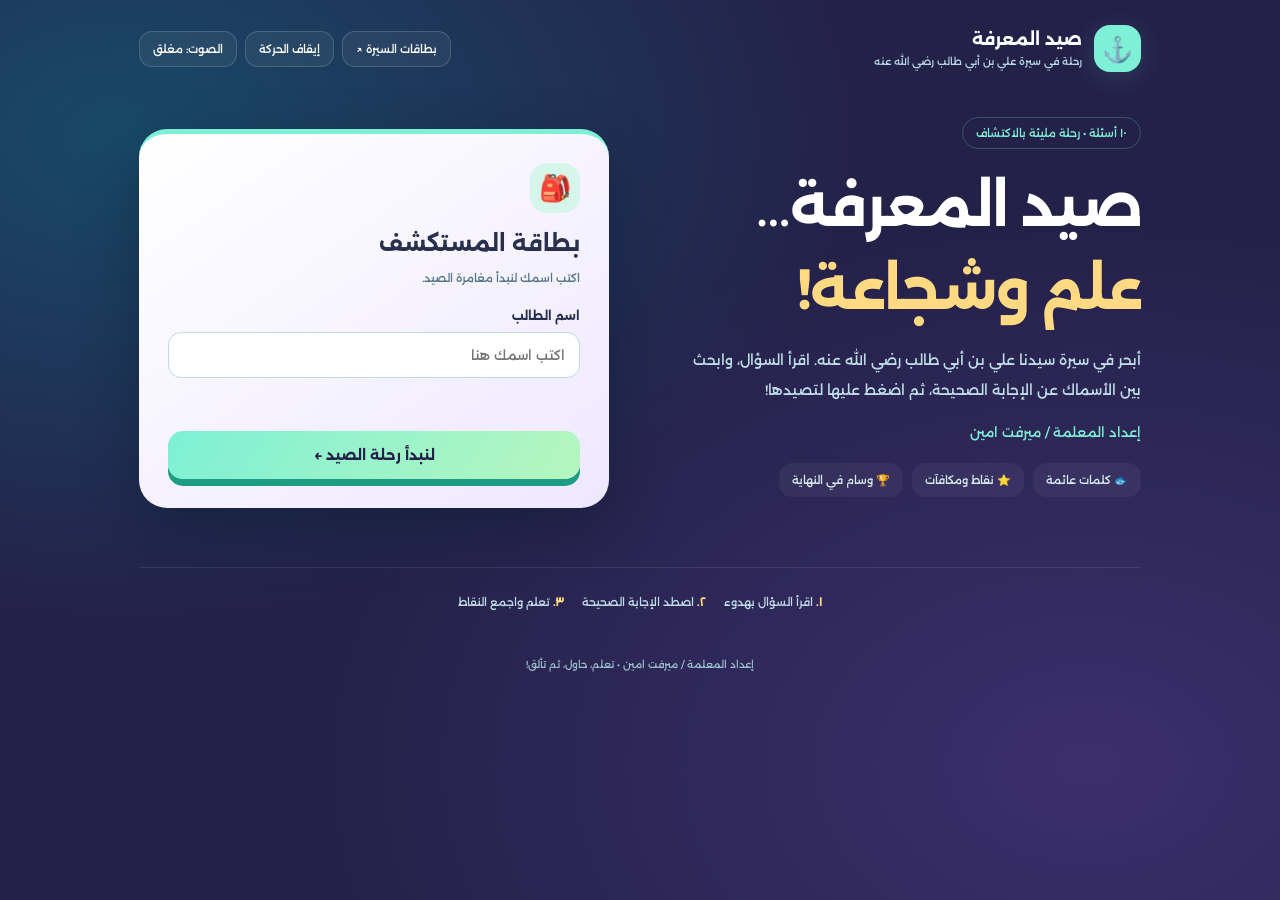
==== game.html @ e06476b0 "Add Ali interactive infographic and randomized word hunt game" ====
<!doctype html>
<html lang="ar" dir="rtl">
<head>
<meta charset="UTF-8"><meta name="viewport" content="width=device-width, initial-scale=1">
<meta name="theme-color" content="#092e49"><meta name="description" content="رحلة صيد الكلمات: عشرة تحديات عن علي بن أبي طالب رضي الله عنه، إعداد المعلمة ميرفت امين.">
<title>صيد المعرفة | علي بن أبي طالب</title>
<style>
@font-face{font-family:Alexandria;src:url('./Alexandria-500.ttf') format('truetype');font-weight:400 500;font-display:swap}
@font-face{font-family:Alexandria;src:url('./Alexandria-700.ttf') format('truetype');font-weight:600 900;font-display:swap}
:root{--night:#242149;--mint:#7ef0d5;--gold:#ffda82;--ink:#29304e;--paper:#f5f2ff}
*{box-sizing:border-box}body{margin:0;font-family:Alexandria,sans-serif;background:var(--night);color:white;min-height:100vh;background-image:radial-gradient(ellipse at 10% 15%,#0d718780,transparent 45%),radial-gradient(ellipse at 85% 85%,#58419970,transparent 50%)}button,input{font:inherit}button{cursor:pointer}button:focus-visible,input:focus-visible{outline:3px solid var(--gold);outline-offset:5px}[hidden]{display:none!important}
.shell{max-width:1050px;margin:auto;padding:25px 24px 30px}.topbar{display:flex;justify-content:space-between;align-items:center;gap:12px}.brand{display:flex;align-items:center;gap:12px}.brand-icon{width:47px;height:47px;border-radius:16px;display:grid;place-items:center;background:var(--mint);color:var(--night);font-size:25px;box-shadow:0 5px 25px #64ebc325}.brand strong{font-size:17px}.brand small{display:block;color:#b8d9e7;font-size:10px;margin-top:6px}.tools{display:flex;gap:8px}.icon-btn{background:#ffffff0e;border:1px solid #ffffff28;color:white;border-radius:13px;padding:10px 13px;font-size:11px}.hero{display:grid;grid-template-columns:1.05fr 1fr;gap:38px;align-items:center;padding:45px 0 15px}.tag{display:inline-block;color:var(--mint);border:1px solid #64ebc340;border-radius:25px;padding:8px 13px;font-size:11px}.hero h1{font-size:clamp(36px,5vw,57px);line-height:1.45;letter-spacing:-1.5px;margin:16px 0}.hero h1 em{font-style:normal;color:var(--gold)}.intro{color:#bedde8;font-size:14px;line-height:2.1;max-width:460px}.teacher{color:var(--mint);font-size:13px;margin-top:19px}.chips{display:flex;gap:9px;flex-wrap:wrap;margin:23px 0}.chips span{padding:10px 13px;background:#ffffff0c;border-radius:13px;font-size:11px;color:#d8ebf3}
.ticket{background:var(--paper);color:var(--ink);padding:29px;border-radius:28px;box-shadow:0 20px 60px #00152255;position:relative;border-top:5px solid var(--mint)}.ticket .badge{display:inline-grid;place-items:center;width:50px;height:50px;border-radius:17px;background:#d6f5eb;font-size:26px}.ticket h2{font-size:22px;margin:17px 0 9px}.ticket p{font-size:11px;color:#537586;line-height:1.9}.ticket label{display:block;font-size:12px;font-weight:700;margin:19px 0 9px}.ticket input{width:100%;padding:14px;border-radius:13px;border:1px solid #bfdce6;background:white;color:var(--ink);font-size:13px}.primary{border:0;border-radius:15px;background:var(--mint);color:var(--night);padding:15px 23px;font-weight:700;box-shadow:0 7px 0 #1b9c83;font-size:14px}.primary:hover{background:#95f6d9;transform:translateY(-1px)}.primary:active{transform:translateY(3px);box-shadow:0 3px 0 #1b9c83}.ticket .primary{width:100%;margin-top:24px}.formerror{color:#a72b39!important;min-height:18px;margin-bottom:0}.how{display:flex;gap:18px;padding:25px 0;color:#c0dce9;border-top:1px solid #ffffff16;margin-top:32px;justify-content:center}.how span{font-size:11px;line-height:1.8}.how b{color:var(--gold)}footer{font-size:10px;text-align:center;color:#9cbdcc;padding-top:20px}
.gamehead{display:flex;align-items:center;justify-content:space-between;gap:14px;margin:26px 0 15px}.player{font-size:12px;color:#b8dce8}.player strong{display:block;color:white;font-size:17px;margin-bottom:7px}.stats{display:flex;gap:8px}.stat{background:#ffffff0b;border:1px solid #ffffff18;border-radius:15px;min-width:94px;padding:11px 16px;text-align:center}.stat b{font-size:23px;color:var(--gold);display:block}.stat span{font-size:9px;color:#c6dfeb}#counter,#first-count{direction:ltr}.progress{height:7px;background:#ffffff15;border-radius:10px;overflow:hidden;direction:rtl}.progress div{height:100%;width:0;background:var(--mint);transition:width .5s}.question{padding:19px 15px 10px;text-align:center}.question small{color:var(--mint);font-size:11px}.question h2{font-size:clamp(18px,2.5vw,25px);line-height:1.8;margin:8px 0 3px}.question p{font-size:10px;color:#b1d8e4;margin:0}
.ocean{position:relative;border-radius:28px;border:1px solid #64ebc335;background:linear-gradient(180deg,#136c8840,#07476885);padding:25px 28px 21px;overflow:hidden;min-height:325px;margin-top:15px}.ocean:before{content:'';position:absolute;inset:0;background:repeating-linear-gradient(115deg,transparent 0 70px,#ffffff04 71px 100px,transparent 101px 170px);pointer-events:none}.sea-label{position:relative;font-size:9px;color:#97d6e5;display:flex;justify-content:space-between;margin-bottom:15px}.fish-grid{display:grid;grid-template-columns:repeat(3,1fr);gap:18px 30px;position:relative}.fish{position:relative;min-height:104px;color:var(--fish);border:0;background:none;padding:0;animation:swim 3.4s ease-in-out infinite;animation-delay:var(--delay)}.fish svg{position:absolute;inset:0;width:100%;height:100%;overflow:visible;filter:drop-shadow(0 7px 0 #001c2b35)}.fish span{position:relative;z-index:1;display:block;width:76%;margin-right:7%;color:#12384d;font-size:13px;font-weight:700;line-height:1.65}.fish:hover{filter:brightness(1.12)}.fish:focus-visible{outline-offset:0;border-radius:30px}.fish[disabled]{cursor:default}.fish.miss{opacity:.25;animation:none;filter:grayscale(.8)}.fish.caught{filter:drop-shadow(0 0 13px #a1ffe7);animation:none}.still .fish{animation:none}.sea-bottom{height:15px;border-radius:50%;background:#001f332a;margin-top:17px}.feedback{display:flex;align-items:center;justify-content:space-between;gap:18px;padding:16px 19px;border:1px solid #ffffff20;border-radius:18px;margin-top:17px;min-height:90px;background:#ffffff08}.feedback strong{font-size:14px;color:var(--gold)}.feedback p{font-size:11px;line-height:1.9;color:#d1e7ef;margin:7px 0 0}.feedback .primary{white-space:nowrap;font-size:12px;padding:12px 19px}.feedback.success{border-color:#64ebc375;background:#64ebc312}.feedback.success strong{color:var(--mint)}.feedback.wrong{border-color:#ffb88f75}.bonus{color:var(--gold);font-size:11px;text-align:center;height:20px;margin-top:10px}.result{text-align:center;padding:32px 0}.trophy{font-size:70px}.result h1{font-size:30px;color:var(--gold);margin:12px}.result>p{font-size:13px;color:#c7e6ef;line-height:2}.result-cards{display:flex;justify-content:center;gap:13px;margin:24px auto}.result-cards .stat{min-width:125px;padding:19px}.result-actions{display:flex;gap:13px;justify-content:center;flex-wrap:wrap}.review{text-align:right;background:var(--paper);color:var(--ink);border-radius:25px;padding:23px;margin-top:30px}.review h2{font-size:18px}.review-item{border-top:1px solid #d5e7ed;padding:14px 0}.review-item p{font-size:12px;line-height:1.8;margin:0 0 7px}.review-item small{display:block;font-size:10px;color:#527385;line-height:1.8}.review-item strong{color:#0b806c}.confetti{position:fixed;top:-15px;width:9px;height:14px;pointer-events:none;z-index:20;animation:fall 2s ease-out forwards}
@keyframes swim{0%,100%{transform:translate(0,0) rotate(-1deg)}50%{transform:translate(7px,-8px) rotate(1deg)}}@keyframes fall{to{transform:translate(var(--drift),105vh) rotate(600deg);opacity:0}}
@media(max-width:720px){.shell{padding:18px 15px}.hero{grid-template-columns:1fr;gap:21px;padding-top:25px}.hero h1{font-size:38px;margin:12px 0}.intro{font-size:12px}.ticket{padding:22px}.how{gap:14px;flex-wrap:wrap;margin-top:24px}.fish-grid{grid-template-columns:repeat(2,1fr);gap:13px 14px}.ocean{padding:20px 12px 16px;min-height:365px}.fish{min-height:90px}.fish span{font-size:11px}.stats{gap:5px}.stat{min-width:65px;padding:9px}.stat b{font-size:19px}.gamehead{align-items:center}.player strong{font-size:14px}.player{font-size:10px}.brand strong{font-size:13px}.brand small{font-size:8px}.icon-btn{padding:9px 10px;font-size:9px}.brand-icon{width:38px;height:38px;font-size:20px}.feedback{align-items:stretch;flex-direction:column;gap:10px;padding:14px}.feedback .primary{width:100%}.question{padding:17px 2px 7px}.question h2{font-size:18px}.result h1{font-size:23px}.result-cards .stat{min-width:92px;padding:15px 10px}}
@media(prefers-reduced-motion:reduce){*,*:before{animation:none!important;transition:none!important}}

.ticket{background:linear-gradient(145deg,#fff,#eee8ff)}.ocean{background:linear-gradient(180deg,#3a498b80,#12757970)}.hero h1 em{color:#ffda82}.primary{background:linear-gradient(120deg,#7ef0d5,#b6f6bf)}.tools{flex-wrap:wrap}.topbar{flex-wrap:wrap}
</style>
</head>
<body><main class="shell">
<header class="topbar"><div class="brand"><span class="brand-icon" aria-hidden="true">⚓</span><div><strong>صيد المعرفة</strong><small>رحلة في سيرة علي بن أبي طالب رضي الله عنه</small></div></div><div class="tools"><a class="icon-btn" href="index.html" style="text-decoration:none">بطاقات السيرة ↗</a><button type="button" class="icon-btn" id="motion" aria-pressed="false">إيقاف الحركة</button><button type="button" class="icon-btn" id="sound" aria-pressed="false">الصوت: مغلق</button></div></header>
<section id="welcome"><div class="hero"><div><span class="tag">١٠ أسئلة • رحلة مليئة بالاكتشاف</span><h1>صيد المعرفة…<br><em>علم وشجاعة!</em></h1><p class="intro">أبحر في سيرة سيدنا علي بن أبي طالب رضي الله عنه. اقرأ السؤال، وابحث بين الأسماك عن الإجابة الصحيحة، ثم اضغط عليها لتصيدها!</p><div class="teacher">إعداد المعلمة / ميرفت امين</div><div class="chips"><span>🐟 كلمات عائمة</span><span>⭐ نقاط ومكافآت</span><span>🏆 وسام في النهاية</span></div></div>
<form class="ticket" id="student-form"><span class="badge" aria-hidden="true">🎒</span><h2>بطاقة المستكشف</h2><p>اكتب اسمك لنبدأ مغامرة الصيد.</p><label for="student-name">اسم الطالب</label><input id="student-name" name="student" placeholder="اكتب اسمك هنا" maxlength="50" required autocomplete="given-name"><p class="formerror" id="formerror" role="alert"></p><button class="primary" type="submit">لنبدأ رحلة الصيد ←</button></form></div>
<div class="how"><span><b>١.</b> اقرأ السؤال بهدوء</span><span><b>٢.</b> اصطد الإجابة الصحيحة</span><span><b>٣.</b> تعلم واجمع النقاط</span></div></section>
<section id="play" hidden><div class="gamehead"><div class="player"><strong id="player-name"></strong></div><div class="stats"><div class="stat"><b id="score">0</b><span>النقاط</span></div><div class="stat"><b id="streak">0</b><span>إجابات متتالية</span></div><div class="stat"><b id="counter">1 / 10</b><span>السؤال</span></div></div></div><div class="progress" role="progressbar" aria-label="تقدم الرحلة" aria-valuemin="0" aria-valuemax="10" aria-valuenow="0" id="progress"><div id="progress-fill"></div></div>
<div class="question"><small id="topic"></small><h2 id="question" tabindex="-1"></h2><p>اصطد الإجابة بالضغط على السمكة، أو استخدم لوحة المفاتيح.</p></div>
<div class="ocean"><div class="sea-label"><span>بحر الكلمات</span><span>٦ أسماك • إجابة واحدة صحيحة</span></div><div id="fish-grid" class="fish-grid"></div><div class="sea-bottom"></div></div>
<div class="feedback" id="feedback" role="status" aria-live="polite"><div><strong id="feedback-title">حان وقت الصيد!</strong><p id="feedback-text">الإجابة الصحيحة من أول محاولة تمنحك ١٠٠ نقطة.</p></div><button id="next" type="button" class="primary" hidden>السؤال التالي ←</button></div><div class="bonus" id="bonus" aria-live="polite"></div></section>
<section id="results" class="result" hidden><div class="trophy" aria-hidden="true">🏆</div><span class="tag">اكتملت رحلة الصيد</span><h1 id="result-title" tabindex="-1"></h1><p id="result-description"></p><div class="result-cards"><div class="stat"><b id="final-score"></b><span>مجموع النقاط</span></div><div class="stat"><b id="first-count"></b><span>صحيحة من أول مرة</span></div><div class="stat"><b id="best-score"></b><span>أفضل نتيجة على الجهاز</span></div></div><div class="result-actions"><button class="primary" id="replay">رحلة جديدة ↻</button><button class="icon-btn" id="change-student">تغيير الطالب</button></div><div class="review"><h2>كنز المعرفة | راجع ما تعلمته</h2><div id="review-list"></div></div></section>
<footer>إعداد المعلمة / ميرفت امين • تعلم، حاول، ثم تألق!</footer>
</main>
<script>
'use strict';
const QUESTIONS=[{"topic": "مكانته", "q": "ما ترتيب علي بن أبي طالب بين الخلفاء الراشدين؟", "answer": "الرابع", "choices": ["الأول", "الثاني", "الثالث", "الرابع", "الخامس", "السادس"], "note": "علي رضي الله عنه هو رابع الخلفاء الراشدين."}, {"topic": "قرابته", "q": "ما قرابة علي بن أبي طالب من رسول الله ﷺ؟", "answer": "ابن عمه", "choices": ["ابن عمه", "أخوه", "خاله", "عمه", "ابن أخيه", "جده"], "note": "علي ابن أبي طالب، وأبو طالب عم رسول الله ﷺ."}, {"topic": "إسلامه", "q": "من أول من أسلم من الصبيان؟", "answer": "علي بن أبي طالب", "choices": ["علي بن أبي طالب", "خالد بن الوليد", "عمرو بن العاص", "معاوية بن أبي سفيان", "العباس بن عبد المطلب", "أبو سفيان"], "note": "كان علي من السابقين إلى الإسلام، وهو أول من أسلم من الصبيان."}, {"topic": "أسرته", "q": "من زوجة علي ابنة رسول الله ﷺ؟", "answer": "فاطمة", "choices": ["فاطمة", "رقية", "زينب", "أم كلثوم", "عائشة", "حفصة"], "note": "تزوج علي فاطمة بنت رسول الله ﷺ سنة ٢ هـ."}, {"topic": "الهجرة", "q": "ماذا أدى علي إلى أصحابها قبل الهجرة؟", "answer": "الأمانات", "choices": ["الأمانات", "الرايات", "الخرائط", "الكتب", "المفاتيح", "الرسائل"], "note": "رد الأمانات إلى أصحابها، ثم هاجر إلى المدينة."}, {"topic": "أخلاقه", "q": "أي مجموعة تصف أخلاق علي؟", "answer": "الشجاعة والعدل", "choices": ["الشجاعة والعدل", "الظلم والتكبر", "الكذب والخيانة", "البخل والقسوة", "الكسل والإهمال", "الغضب والغرور"], "note": "اشتهر علي بالشجاعة والعدل والحكمة."}, {"topic": "مواقفه", "q": "في أي موقف أعطى النبي عليا الراية؟", "answer": "خيبر", "choices": ["خيبر", "بدر", "أحد", "الحديبية", "تبوك", "الهجرة"], "note": "أعطاه النبي ﷺ الراية يوم خيبر."}, {"topic": "علمه", "q": "أي عمل قام به علي في خدمة الوحي؟", "answer": "كتابة الوحي", "choices": ["كتابة الوحي", "بناء الأسطول", "شراء بئر رومة", "تجهيز جيش العسرة", "إنشاء دار الندوة", "تأسيس سوق عكاظ"], "note": "كان علي من كتاب الوحي، وعرف بالعلم والفصاحة."}, {"topic": "خلافته", "q": "متى تولى علي بن أبي طالب الخلافة؟", "answer": "٣٥ هـ", "choices": ["٣٥ هـ", "١١ هـ", "١٣ هـ", "٢٤ هـ", "٤٠ هـ", "٤١ هـ"], "note": "تولى الخلافة سنة ٣٥ هـ بعد عثمان بن عفان."}, {"topic": "إنجازاته", "q": "إلى أي مدينة نقل عاصمة الخلافة؟", "answer": "الكوفة", "choices": ["الكوفة", "مكة", "المدينة", "دمشق", "البصرة", "القدس"], "note": "نقل عاصمة الخلافة إلى الكوفة، واهتم بخدمة الناس وتنظيم شؤون الدولة."}];
const $=id=>document.getElementById(id);let index=0,score=0,streak=0,tries=0,locked=false,history=[],roundQuestions=[],student={name:''},soundOn=false,audio,still=false;
const colors=['#83e9d1','#ffd578','#bcb1ff','#ffb69e','#88d4f4','#f4b7df'];
function shuffle(arr){let a=arr.slice();for(let i=a.length-1;i>0;i--){let j=Math.floor(Math.random()*(i+1));[a[i],a[j]]=[a[j],a[i]]}return a}
function show(id){for(const x of ['welcome','play','results'])$(x).hidden=x!==id}
function tone(success){if(!soundOn)return;try{audio ||= new(window.AudioContext||window.webkitAudioContext)();audio.resume();const osc=audio.createOscillator(),gain=audio.createGain();osc.connect(gain);gain.connect(audio.destination);osc.type='sine';osc.frequency.setValueAtTime(success?660:240,audio.currentTime);osc.frequency.exponentialRampToValueAtTime(success?990:160,audio.currentTime+.15);gain.gain.setValueAtTime(.12,audio.currentTime);gain.gain.exponentialRampToValueAtTime(.001,audio.currentTime+.25);osc.start();osc.stop(audio.currentTime+.25)}catch{}}
function confetti(){if(still||matchMedia('(prefers-reduced-motion: reduce)').matches)return;for(let i=0;i<24;i++){const bit=document.createElement('i');bit.className='confetti';bit.style.left=Math.random()*100+'vw';bit.style.background=colors[i%colors.length];bit.style.setProperty('--drift',(Math.random()*200-100)+'px');bit.style.animationDelay=Math.random()*.25+'s';document.body.append(bit);setTimeout(()=>bit.remove(),2600)}}
function start(){const previousFirst=roundQuestions[0];roundQuestions=shuffle(QUESTIONS);if(roundQuestions[0]===previousFirst){const swap=1+Math.floor(Math.random()*(roundQuestions.length-1));[roundQuestions[0],roundQuestions[swap]]=[roundQuestions[swap],roundQuestions[0]]}index=0;score=0;streak=0;history=[];$('player-name').textContent='المستكشف: '+student.name;show('play');renderQuestion()}
function renderQuestion(){tries=0;locked=false;const q=roundQuestions[index];$('score').textContent=score;$('streak').textContent=streak;$('counter').textContent=(index+1)+' / 10';$('progress').setAttribute('aria-valuenow',index);$('progress-fill').style.width=index*10+'%';$('topic').textContent='المحطة '+(index+1)+' • '+q.topic;$('question').textContent=q.q;$('bonus').textContent='';$('next').hidden=true;$('feedback').className='feedback';$('feedback-title').textContent='حان وقت الصيد!';$('feedback-text').textContent='الإجابة من أول محاولة = ١٠٠ نقطة. كل ٣ إجابات متتالية من أول مرة = ٢٠ نقطة إضافية.';$('fish-grid').replaceChildren();shuffle(q.choices).forEach((label,i)=>{const fish=document.createElement('button');fish.className='fish';fish.type='button';fish.setAttribute('aria-label',label);fish.style.setProperty('--fish',colors[i]);fish.style.setProperty('--delay',(-i*.47)+'s');fish.innerHTML='<svg viewBox="0 0 250 110" aria-hidden="true"><path fill="currentColor" d="M191 55 240 19 237 91Z"/><ellipse fill="currentColor" cx="108" cy="55" rx="94" ry="43"/><path d="M100 16 124 3 140 18M102 94 126 106 141 92" fill="currentColor"/><circle cx="35" cy="46" r="5" fill="#173b52"/><circle cx="34" cy="44" r="1.5" fill="white"/><path d="M31 65Q39 72 46 65" stroke="#173b52" fill="none" stroke-width="2"/><path d="M173 35Q163 55 173 75" stroke="#ffffff50" fill="none" stroke-width="3"/></svg>';const span=document.createElement('span');span.textContent=label;fish.append(span);fish.addEventListener('click',()=>catchFish(fish,label));$('fish-grid').append(fish)});$('question').focus({preventScroll:true})}
function catchFish(fish,label){if(locked||fish.disabled)return;const q=roundQuestions[index];tries++;if(label!==q.answer){streak=0;fish.disabled=true;fish.classList.add('miss');$('streak').textContent=0;$('feedback').className='feedback wrong';$('feedback-title').textContent='محاولة جيدة… جرب سمكة أخرى!';$('feedback-text').textContent='هذه ليست الإجابة الصحيحة. اقرأ السؤال مرة أخرى وابحث بهدوء.';tone(false);return}locked=true;const first=tries===1;streak=first?streak+1:0;const earned=Math.max(20,100-(tries-1)*30);const bonus=first&&streak%3===0?20:0;score+=earned+bonus;history.push({tries,earned:earned+bonus});fish.classList.add('caught');document.querySelectorAll('.fish').forEach(b=>b.disabled=true);$('score').textContent=score;$('streak').textContent=streak;$('progress').setAttribute('aria-valuenow',index+1);$('progress-fill').style.width=(index+1)*10+'%';$('feedback').className='feedback success';$('feedback-title').textContent='صيد رائع! +'+earned+' نقطة';$('feedback-text').textContent=q.note;$('bonus').textContent=bonus?'✨ ثلاث إجابات متتالية! مكافأة +٢٠ نقطة':'';$('next').textContent=index===9?'اكتشف نتيجتك 🏆':'السؤال التالي ←';$('next').hidden=false;tone(true);confetti();$('next').focus({preventScroll:true})}
function finish(){show('results');const first=history.filter(h=>h.tries===1).length;let best=score;try{best=Math.max(score,Number(localStorage.getItem('ali-hunt-best')||0));localStorage.setItem('ali-hunt-best',String(best))}catch{}$('result-title').textContent=first>=8?'أحسنت يا '+student.name+'… أنت صياد ماهر!':'أحسنت يا '+student.name+'… اكتشفت كنز المعرفة!';$('result-description').textContent='أكملت الأسئلة العشرة وتعلمت من سيرة علي بن أبي طالب. '+(first>=8?'وسامك: صياد المعرفة الذهبي ⭐':'وسامك: المستكشف المثابر 🌟');$('final-score').textContent=score;$('first-count').textContent=first+' / 10';$('best-score').textContent=best;$('review-list').replaceChildren();roundQuestions.forEach((q,i)=>{let item=document.createElement('div');item.className='review-item';let p=document.createElement('p');p.textContent=(i+1)+'. '+q.q;let strong=document.createElement('strong');strong.textContent=q.answer;let small=document.createElement('small');small.textContent=q.note+' • '+history[i].earned+' نقطة';item.append(p,strong,small);$('review-list').append(item)});confetti();$('result-title').focus({preventScroll:true});window.scrollTo({top:0,behavior:still?'instant':'smooth'})}
$('student-form').addEventListener('submit',e=>{e.preventDefault();const name=$('student-name').value.trim();if(!name){$('formerror').textContent='اكتب اسمك أولا، يا مستكشف.';return}$('formerror').textContent='';student={name};start()});
$('next').addEventListener('click',()=>{if(!locked)return;if(index===9)finish();else{index++;renderQuestion()}});$('replay').addEventListener('click',start);$('change-student').addEventListener('click',()=>{show('welcome');$('student-name').value='';$('student-name').focus()});$('sound').addEventListener('click',()=>{soundOn=!soundOn;$('sound').textContent=soundOn?'الصوت: يعمل':'الصوت: مغلق';$('sound').setAttribute('aria-pressed',String(soundOn));tone(true)});$('motion').addEventListener('click',()=>{still=!still;document.body.classList.toggle('still',still);$('motion').textContent=still?'تشغيل الحركة':'إيقاف الحركة';$('motion').setAttribute('aria-pressed',String(still))});
</script></body></html>
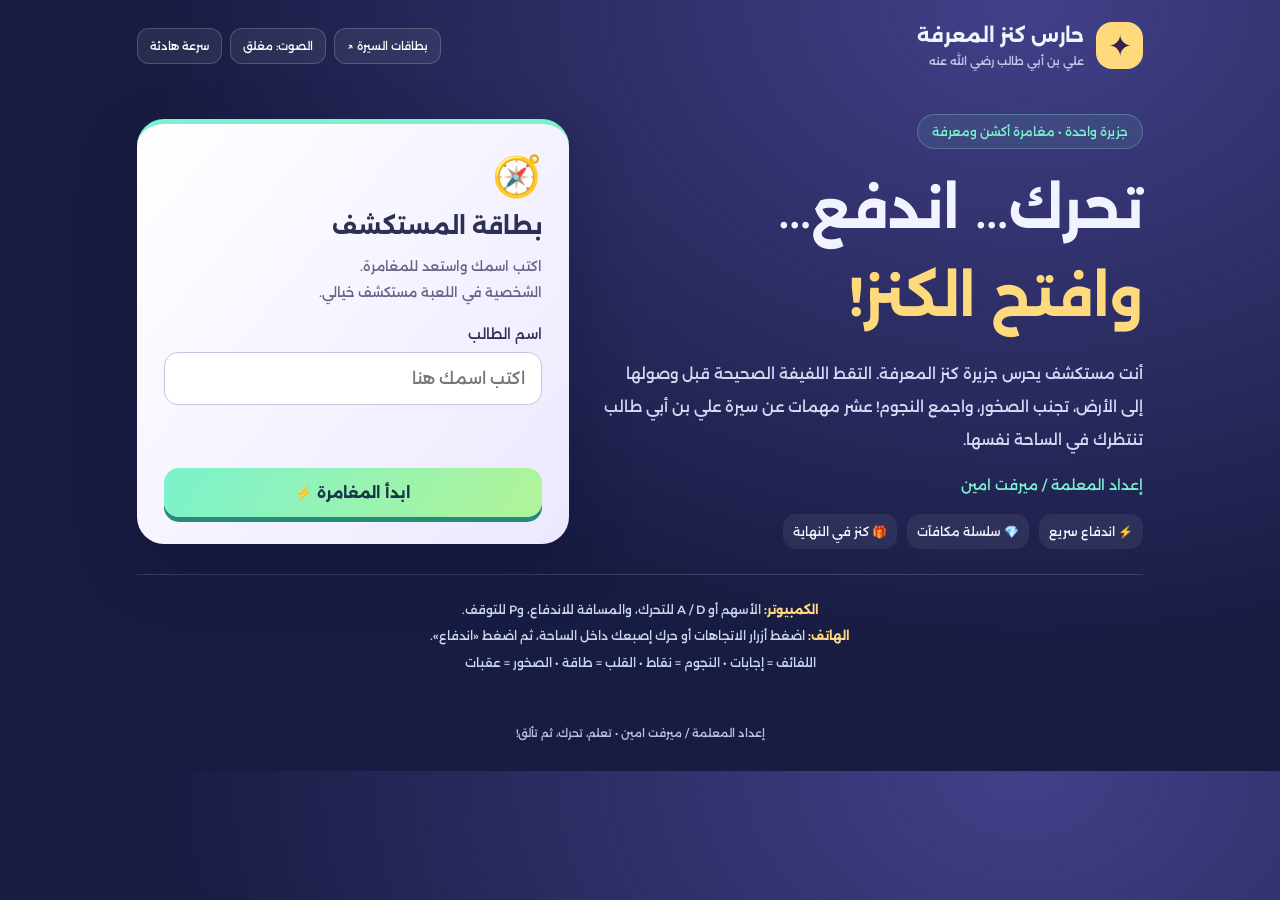
==== commit bc7a0cda: "Replace quiz with one-island action adventure" ====
--- a/game.html
+++ b/game.html
@@ -1,50 +1,60 @@
-<!doctype html>
-<html lang="ar" dir="rtl">
-<head>
-<meta charset="UTF-8"><meta name="viewport" content="width=device-width, initial-scale=1">
-<meta name="theme-color" content="#092e49"><meta name="description" content="رحلة صيد الكلمات: عشرة تحديات عن علي بن أبي طالب رضي الله عنه، إعداد المعلمة ميرفت امين.">
-<title>صيد المعرفة | علي بن أبي طالب</title>
-<style>
-@font-face{font-family:Alexandria;src:url('./Alexandria-500.ttf') format('truetype');font-weight:400 500;font-display:swap}
-@font-face{font-family:Alexandria;src:url('./Alexandria-700.ttf') format('truetype');font-weight:600 900;font-display:swap}
-:root{--night:#242149;--mint:#7ef0d5;--gold:#ffda82;--ink:#29304e;--paper:#f5f2ff}
-*{box-sizing:border-box}body{margin:0;font-family:Alexandria,sans-serif;background:var(--night);color:white;min-height:100vh;background-image:radial-gradient(ellipse at 10% 15%,#0d718780,transparent 45%),radial-gradient(ellipse at 85% 85%,#58419970,transparent 50%)}button,input{font:inherit}button{cursor:pointer}button:focus-visible,input:focus-visible{outline:3px solid var(--gold);outline-offset:5px}[hidden]{display:none!important}
-.shell{max-width:1050px;margin:auto;padding:25px 24px 30px}.topbar{display:flex;justify-content:space-between;align-items:center;gap:12px}.brand{display:flex;align-items:center;gap:12px}.brand-icon{width:47px;height:47px;border-radius:16px;display:grid;place-items:center;background:var(--mint);color:var(--night);font-size:25px;box-shadow:0 5px 25px #64ebc325}.brand strong{font-size:17px}.brand small{display:block;color:#b8d9e7;font-size:10px;margin-top:6px}.tools{display:flex;gap:8px}.icon-btn{background:#ffffff0e;border:1px solid #ffffff28;color:white;border-radius:13px;padding:10px 13px;font-size:11px}.hero{display:grid;grid-template-columns:1.05fr 1fr;gap:38px;align-items:center;padding:45px 0 15px}.tag{display:inline-block;color:var(--mint);border:1px solid #64ebc340;border-radius:25px;padding:8px 13px;font-size:11px}.hero h1{font-size:clamp(36px,5vw,57px);line-height:1.45;letter-spacing:-1.5px;margin:16px 0}.hero h1 em{font-style:normal;color:var(--gold)}.intro{color:#bedde8;font-size:14px;line-height:2.1;max-width:460px}.teacher{color:var(--mint);font-size:13px;margin-top:19px}.chips{display:flex;gap:9px;flex-wrap:wrap;margin:23px 0}.chips span{padding:10px 13px;background:#ffffff0c;border-radius:13px;font-size:11px;color:#d8ebf3}
-.ticket{background:var(--paper);color:var(--ink);padding:29px;border-radius:28px;box-shadow:0 20px 60px #00152255;position:relative;border-top:5px solid var(--mint)}.ticket .badge{display:inline-grid;place-items:center;width:50px;height:50px;border-radius:17px;background:#d6f5eb;font-size:26px}.ticket h2{font-size:22px;margin:17px 0 9px}.ticket p{font-size:11px;color:#537586;line-height:1.9}.ticket label{display:block;font-size:12px;font-weight:700;margin:19px 0 9px}.ticket input{width:100%;padding:14px;border-radius:13px;border:1px solid #bfdce6;background:white;color:var(--ink);font-size:13px}.primary{border:0;border-radius:15px;background:var(--mint);color:var(--night);padding:15px 23px;font-weight:700;box-shadow:0 7px 0 #1b9c83;font-size:14px}.primary:hover{background:#95f6d9;transform:translateY(-1px)}.primary:active{transform:translateY(3px);box-shadow:0 3px 0 #1b9c83}.ticket .primary{width:100%;margin-top:24px}.formerror{color:#a72b39!important;min-height:18px;margin-bottom:0}.how{display:flex;gap:18px;padding:25px 0;color:#c0dce9;border-top:1px solid #ffffff16;margin-top:32px;justify-content:center}.how span{font-size:11px;line-height:1.8}.how b{color:var(--gold)}footer{font-size:10px;text-align:center;color:#9cbdcc;padding-top:20px}
-.gamehead{display:flex;align-items:center;justify-content:space-between;gap:14px;margin:26px 0 15px}.player{font-size:12px;color:#b8dce8}.player strong{display:block;color:white;font-size:17px;margin-bottom:7px}.stats{display:flex;gap:8px}.stat{background:#ffffff0b;border:1px solid #ffffff18;border-radius:15px;min-width:94px;padding:11px 16px;text-align:center}.stat b{font-size:23px;color:var(--gold);display:block}.stat span{font-size:9px;color:#c6dfeb}#counter,#first-count{direction:ltr}.progress{height:7px;background:#ffffff15;border-radius:10px;overflow:hidden;direction:rtl}.progress div{height:100%;width:0;background:var(--mint);transition:width .5s}.question{padding:19px 15px 10px;text-align:center}.question small{color:var(--mint);font-size:11px}.question h2{font-size:clamp(18px,2.5vw,25px);line-height:1.8;margin:8px 0 3px}.question p{font-size:10px;color:#b1d8e4;margin:0}
-.ocean{position:relative;border-radius:28px;border:1px solid #64ebc335;background:linear-gradient(180deg,#136c8840,#07476885);padding:25px 28px 21px;overflow:hidden;min-height:325px;margin-top:15px}.ocean:before{content:'';position:absolute;inset:0;background:repeating-linear-gradient(115deg,transparent 0 70px,#ffffff04 71px 100px,transparent 101px 170px);pointer-events:none}.sea-label{position:relative;font-size:9px;color:#97d6e5;display:flex;justify-content:space-between;margin-bottom:15px}.fish-grid{display:grid;grid-template-columns:repeat(3,1fr);gap:18px 30px;position:relative}.fish{position:relative;min-height:104px;color:var(--fish);border:0;background:none;padding:0;animation:swim 3.4s ease-in-out infinite;animation-delay:var(--delay)}.fish svg{position:absolute;inset:0;width:100%;height:100%;overflow:visible;filter:drop-shadow(0 7px 0 #001c2b35)}.fish span{position:relative;z-index:1;display:block;width:76%;margin-right:7%;color:#12384d;font-size:13px;font-weight:700;line-height:1.65}.fish:hover{filter:brightness(1.12)}.fish:focus-visible{outline-offset:0;border-radius:30px}.fish[disabled]{cursor:default}.fish.miss{opacity:.25;animation:none;filter:grayscale(.8)}.fish.caught{filter:drop-shadow(0 0 13px #a1ffe7);animation:none}.still .fish{animation:none}.sea-bottom{height:15px;border-radius:50%;background:#001f332a;margin-top:17px}.feedback{display:flex;align-items:center;justify-content:space-between;gap:18px;padding:16px 19px;border:1px solid #ffffff20;border-radius:18px;margin-top:17px;min-height:90px;background:#ffffff08}.feedback strong{font-size:14px;color:var(--gold)}.feedback p{font-size:11px;line-height:1.9;color:#d1e7ef;margin:7px 0 0}.feedback .primary{white-space:nowrap;font-size:12px;padding:12px 19px}.feedback.success{border-color:#64ebc375;background:#64ebc312}.feedback.success strong{color:var(--mint)}.feedback.wrong{border-color:#ffb88f75}.bonus{color:var(--gold);font-size:11px;text-align:center;height:20px;margin-top:10px}.result{text-align:center;padding:32px 0}.trophy{font-size:70px}.result h1{font-size:30px;color:var(--gold);margin:12px}.result>p{font-size:13px;color:#c7e6ef;line-height:2}.result-cards{display:flex;justify-content:center;gap:13px;margin:24px auto}.result-cards .stat{min-width:125px;padding:19px}.result-actions{display:flex;gap:13px;justify-content:center;flex-wrap:wrap}.review{text-align:right;background:var(--paper);color:var(--ink);border-radius:25px;padding:23px;margin-top:30px}.review h2{font-size:18px}.review-item{border-top:1px solid #d5e7ed;padding:14px 0}.review-item p{font-size:12px;line-height:1.8;margin:0 0 7px}.review-item small{display:block;font-size:10px;color:#527385;line-height:1.8}.review-item strong{color:#0b806c}.confetti{position:fixed;top:-15px;width:9px;height:14px;pointer-events:none;z-index:20;animation:fall 2s ease-out forwards}
-@keyframes swim{0%,100%{transform:translate(0,0) rotate(-1deg)}50%{transform:translate(7px,-8px) rotate(1deg)}}@keyframes fall{to{transform:translate(var(--drift),105vh) rotate(600deg);opacity:0}}
-@media(max-width:720px){.shell{padding:18px 15px}.hero{grid-template-columns:1fr;gap:21px;padding-top:25px}.hero h1{font-size:38px;margin:12px 0}.intro{font-size:12px}.ticket{padding:22px}.how{gap:14px;flex-wrap:wrap;margin-top:24px}.fish-grid{grid-template-columns:repeat(2,1fr);gap:13px 14px}.ocean{padding:20px 12px 16px;min-height:365px}.fish{min-height:90px}.fish span{font-size:11px}.stats{gap:5px}.stat{min-width:65px;padding:9px}.stat b{font-size:19px}.gamehead{align-items:center}.player strong{font-size:14px}.player{font-size:10px}.brand strong{font-size:13px}.brand small{font-size:8px}.icon-btn{padding:9px 10px;font-size:9px}.brand-icon{width:38px;height:38px;font-size:20px}.feedback{align-items:stretch;flex-direction:column;gap:10px;padding:14px}.feedback .primary{width:100%}.question{padding:17px 2px 7px}.question h2{font-size:18px}.result h1{font-size:23px}.result-cards .stat{min-width:92px;padding:15px 10px}}
-@media(prefers-reduced-motion:reduce){*,*:before{animation:none!important;transition:none!important}}
-
-.ticket{background:linear-gradient(145deg,#fff,#eee8ff)}.ocean{background:linear-gradient(180deg,#3a498b80,#12757970)}.hero h1 em{color:#ffda82}.primary{background:linear-gradient(120deg,#7ef0d5,#b6f6bf)}.tools{flex-wrap:wrap}.topbar{flex-wrap:wrap}
-</style>
-</head>
-<body><main class="shell">
-<header class="topbar"><div class="brand"><span class="brand-icon" aria-hidden="true">⚓</span><div><strong>صيد المعرفة</strong><small>رحلة في سيرة علي بن أبي طالب رضي الله عنه</small></div></div><div class="tools"><a class="icon-btn" href="index.html" style="text-decoration:none">بطاقات السيرة ↗</a><button type="button" class="icon-btn" id="motion" aria-pressed="false">إيقاف الحركة</button><button type="button" class="icon-btn" id="sound" aria-pressed="false">الصوت: مغلق</button></div></header>
-<section id="welcome"><div class="hero"><div><span class="tag">١٠ أسئلة • رحلة مليئة بالاكتشاف</span><h1>صيد المعرفة…<br><em>علم وشجاعة!</em></h1><p class="intro">أبحر في سيرة سيدنا علي بن أبي طالب رضي الله عنه. اقرأ السؤال، وابحث بين الأسماك عن الإجابة الصحيحة، ثم اضغط عليها لتصيدها!</p><div class="teacher">إعداد المعلمة / ميرفت امين</div><div class="chips"><span>🐟 كلمات عائمة</span><span>⭐ نقاط ومكافآت</span><span>🏆 وسام في النهاية</span></div></div>
-<form class="ticket" id="student-form"><span class="badge" aria-hidden="true">🎒</span><h2>بطاقة المستكشف</h2><p>اكتب اسمك لنبدأ مغامرة الصيد.</p><label for="student-name">اسم الطالب</label><input id="student-name" name="student" placeholder="اكتب اسمك هنا" maxlength="50" required autocomplete="given-name"><p class="formerror" id="formerror" role="alert"></p><button class="primary" type="submit">لنبدأ رحلة الصيد ←</button></form></div>
-<div class="how"><span><b>١.</b> اقرأ السؤال بهدوء</span><span><b>٢.</b> اصطد الإجابة الصحيحة</span><span><b>٣.</b> تعلم واجمع النقاط</span></div></section>
-<section id="play" hidden><div class="gamehead"><div class="player"><strong id="player-name"></strong></div><div class="stats"><div class="stat"><b id="score">0</b><span>النقاط</span></div><div class="stat"><b id="streak">0</b><span>إجابات متتالية</span></div><div class="stat"><b id="counter">1 / 10</b><span>السؤال</span></div></div></div><div class="progress" role="progressbar" aria-label="تقدم الرحلة" aria-valuemin="0" aria-valuemax="10" aria-valuenow="0" id="progress"><div id="progress-fill"></div></div>
-<div class="question"><small id="topic"></small><h2 id="question" tabindex="-1"></h2><p>اصطد الإجابة بالضغط على السمكة، أو استخدم لوحة المفاتيح.</p></div>
-<div class="ocean"><div class="sea-label"><span>بحر الكلمات</span><span>٦ أسماك • إجابة واحدة صحيحة</span></div><div id="fish-grid" class="fish-grid"></div><div class="sea-bottom"></div></div>
-<div class="feedback" id="feedback" role="status" aria-live="polite"><div><strong id="feedback-title">حان وقت الصيد!</strong><p id="feedback-text">الإجابة الصحيحة من أول محاولة تمنحك ١٠٠ نقطة.</p></div><button id="next" type="button" class="primary" hidden>السؤال التالي ←</button></div><div class="bonus" id="bonus" aria-live="polite"></div></section>
-<section id="results" class="result" hidden><div class="trophy" aria-hidden="true">🏆</div><span class="tag">اكتملت رحلة الصيد</span><h1 id="result-title" tabindex="-1"></h1><p id="result-description"></p><div class="result-cards"><div class="stat"><b id="final-score"></b><span>مجموع النقاط</span></div><div class="stat"><b id="first-count"></b><span>صحيحة من أول مرة</span></div><div class="stat"><b id="best-score"></b><span>أفضل نتيجة على الجهاز</span></div></div><div class="result-actions"><button class="primary" id="replay">رحلة جديدة ↻</button><button class="icon-btn" id="change-student">تغيير الطالب</button></div><div class="review"><h2>كنز المعرفة | راجع ما تعلمته</h2><div id="review-list"></div></div></section>
-<footer>إعداد المعلمة / ميرفت امين • تعلم، حاول، ثم تألق!</footer>
-</main>
+<!doctype html><html lang="ar" dir="rtl"><head><meta charset="utf-8"><meta name="viewport" content="width=device-width,initial-scale=1"><meta name="theme-color" content="#181c42"><title>حارس كنز المعرفة | علي بن أبي طالب</title><style>
+@font-face{font-family:Alexandria;src:url('Alexandria-500.ttf');font-weight:400 500;font-display:swap}@font-face{font-family:Alexandria;src:url('Alexandria-700.ttf');font-weight:600 900;font-display:swap}
+:root{--ink:#f1f4ff;--mint:#7bf2cd;--gold:#ffda7c;--night:#181c42}*{box-sizing:border-box}[hidden]{display:none!important}body{margin:0;background:radial-gradient(ellipse at 80% 0,#424089 0,transparent 60%),var(--night);color:var(--ink);font-family:Alexandria,sans-serif}button,input,a{font:inherit}button,a{touch-action:manipulation}button{cursor:pointer}a{color:inherit;text-decoration:none}button:focus-visible,a:focus-visible,input:focus-visible{outline:3px solid var(--gold);outline-offset:4px}.shell{max-width:1050px;margin:auto;padding:22px}.header{display:flex;align-items:center;justify-content:space-between;gap:16px;flex-wrap:wrap}.logo{display:flex;align-items:center;gap:12px}.logo i{display:grid;place-items:center;background:var(--gold);color:#35224e;width:47px;height:47px;border-radius:16px;font-size:29px;font-style:normal}.logo strong{font-size:19px}.logo small{display:block;color:#c7c9ec;font-size:11px;margin-top:7px}.tools{display:flex;flex-wrap:wrap;gap:8px}.tool{background:#ffffff12;color:white;border:1px solid #ffffff30;border-radius:12px;padding:10px 12px;font-size:11px}.intro{display:grid;grid-template-columns:1.25fr 1fr;align-items:center;gap:35px;padding:45px 0 25px}.tag{display:inline-block;background:#7bf2cd16;border:1px solid #7bf2cd45;color:var(--mint);border-radius:30px;padding:9px 14px;font-size:12px}h1{font-size:clamp(34px,5vw,55px);line-height:1.6;margin:16px 0}h1 em{font-style:normal;color:var(--gold)}.lead{font-size:15px;line-height:2.2;color:#d7d8f4}.teacher{color:var(--mint);font-size:14px;margin:20px 0}.features{display:flex;flex-wrap:wrap;gap:10px;font-size:12px}.features span{padding:10px;background:#ffffff10;border-radius:13px}.ticket{background:linear-gradient(130deg,#fff,#ece8ff);color:#2b3152;padding:27px;border-radius:27px;border-top:5px solid var(--mint);box-shadow:0 25px 60px #080c2840}.ticket h2{font-size:23px;margin:12px 0}.ticket p{font-size:13px;line-height:2;color:#626585}.ticket label{display:block;font-size:14px;margin:20px 0 9px}.ticket input{width:100%;padding:16px;border:1px solid #c3c6de;border-radius:14px;background:white;color:#2b3152}.primary{background:linear-gradient(120deg,#7bf2cd,#b1f498);color:#183648;border:0;border-radius:15px;font-weight:700;padding:15px 23px;box-shadow:0 5px 0 #268b78;font-size:15px}.ticket .primary{width:100%;margin-top:12px}.error{min-height:25px;color:#a02952!important}.instruction{border-top:1px solid #ffffff25;padding:22px 0;text-align:center;font-size:12px;line-height:2.2;color:#c8d8ec}.instruction b{color:var(--gold)}
+.hud{display:flex;align-items:center;justify-content:space-between;gap:10px;flex-wrap:wrap;margin-top:23px}.player{font-size:12px;color:#cfd6ed}.player b{display:block;color:var(--mint);font-size:16px;margin-top:5px}.stats{display:flex;gap:7px}.stat{padding:10px 13px;border:1px solid #ffffff25;background:#ffffff0d;border-radius:14px;min-width:82px;text-align:center}.stat strong{display:block;font-size:23px;color:var(--gold);direction:ltr}.stat small{font-size:10px;color:#c8d8ec}.mission{background:linear-gradient(115deg,#51438e,#28667e);border:1px solid #90a7e645;border-radius:20px;padding:16px 20px;margin:15px 0 12px;position:relative}.mission small{color:var(--gold);font-size:12px}.mission h2{font-size:22px;line-height:1.7;margin:7px 0}.mission p{color:#dcebf5;font-size:12px;margin:4px 0;line-height:1.8}.progress{display:flex;gap:6px;margin:12px 0}.gem{height:7px;flex:1;background:#ffffff20;border-radius:5px}.gem.done{background:var(--mint);box-shadow:0 0 10px #7bf2cd80}.arena-wrap{position:relative;border-radius:23px;overflow:hidden;border:2px solid #91bfef60;box-shadow:0 15px 45px #03092340;background:#103346}canvas{display:block;width:100%;height:460px;touch-action:none}.arena-tag{position:absolute;top:12px;right:15px;pointer-events:none;background:#091c39bd;border:1px solid #ffffff35;border-radius:30px;padding:7px 12px;font-size:10px}.pause-overlay{position:absolute;inset:0;background:#111b39c9;display:grid;place-content:center;text-align:center;gap:15px;padding:25px;backdrop-filter:blur(5px)}.pause-overlay h3{font-size:26px;color:var(--gold);margin:0}.pause-overlay p{font-size:14px;line-height:2}.controls{display:flex;justify-content:space-between;align-items:center;gap:14px;margin:16px 0}.move-controls{display:flex;gap:10px;direction:ltr}.move{background:#364c71;border:1px solid #a9c7ff5e;color:white;border-radius:17px;padding:12px 21px;min-width:75px;font-size:25px;font-weight:700;user-select:none;-webkit-user-select:none;touch-action:none}.move:active,.move.active{background:#6474be;transform:translateY(2px)}.dash{background:var(--gold);color:#322450;border:0;border-radius:16px;padding:15px 22px;font-size:14px;font-weight:700}.dash:disabled{opacity:.6;cursor:default}.feedback{background:#ffffff0b;border:1px solid #ffffff25;border-radius:16px;padding:13px 17px;font-size:13px;line-height:2;min-height:58px;color:#e0f0fc}.feedback.good{border-color:#7bf2cd70;color:var(--mint)}.feedback.warn{border-color:#ffc78a70;color:#ffd5ba}.legend{font-size:11px;line-height:2;color:#bed7e8;text-align:center;margin-top:10px}.result{text-align:center;padding:33px 0}.result h1{font-size:34px;margin:9px;color:var(--gold)}.result p{font-size:14px;line-height:2.1;color:#d5e3f1}.treasure{font-size:85px;margin:15px;filter:drop-shadow(0 0 25px #ffdb7850)}.summary{display:flex;justify-content:center;gap:15px;margin:25px auto}.result-actions{display:flex;justify-content:center;flex-wrap:wrap;gap:13px}.review{text-align:right;margin-top:28px;background:#f5f2ff;color:#293353;padding:23px;border-radius:24px}.review h2{font-size:20px;color:#6242a7}.review article{padding:13px 0;border-top:1px solid #ddd6eb;font-size:13px;line-height:2}.review strong{display:block;color:#156c77}.confetti{position:fixed;top:-15px;width:9px;height:13px;pointer-events:none;animation:fall 2s forwards;z-index:30}@keyframes fall{to{transform:translate(var(--drift),100vh) rotate(500deg);opacity:0}}footer{color:#b4c6df;text-align:center;font-size:11px;line-height:2;margin:24px 0 5px}.sr-only{position:absolute;width:1px;height:1px;overflow:hidden;clip-path:inset(50%)}
+@media(max-width:650px){.shell{padding:15px 12px}.logo strong{font-size:15px}.logo small{font-size:9px}.logo i{width:39px;height:39px}.tools{gap:6px}.tool{font-size:10px;padding:9px 10px}.intro{grid-template-columns:1fr;padding-top:25px;gap:20px}h1{font-size:36px}.lead{font-size:13px}.ticket{padding:23px}.hud{gap:7px}.player{font-size:10px}.player b{font-size:12px}.stats{gap:5px}.stat{min-width:59px;padding:8px}.stat strong{font-size:19px}.stat small{font-size:9px}.mission{padding:14px}.mission h2{font-size:18px}.mission p{font-size:11px}.mission small{font-size:10px}canvas{height:430px}.move{min-width:60px;padding:11px 16px}.dash{padding:14px 13px;font-size:12px}.controls{gap:8px}.feedback{font-size:12px}.legend{font-size:10px}.result h1{font-size:26px}.summary{gap:8px}.result p{font-size:13px}}
+@media(prefers-reduced-motion:reduce){*{animation:none!important;scroll-behavior:auto!important}}
+</style></head><body><main class="shell"><header class="header"><div class="logo"><i aria-hidden="true">✦</i><div><strong>حارس كنز المعرفة</strong><small>علي بن أبي طالب رضي الله عنه</small></div></div><div class="tools"><a class="tool" href="index.html">بطاقات السيرة ↗</a><button class="tool" id="sound" aria-pressed="false">الصوت: مغلق</button><button class="tool" id="slow" aria-pressed="false">سرعة هادئة</button></div></header>
+<section id="welcome"><div class="intro"><div><span class="tag">جزيرة واحدة • مغامرة أكشن ومعرفة</span><h1>تحرك… اندفع…<br><em>وافتح الكنز!</em></h1><p class="lead">أنت مستكشف يحرس جزيرة كنز المعرفة. التقط اللفيفة الصحيحة قبل وصولها إلى الأرض، تجنب الصخور، واجمع النجوم! عشر مهمات عن سيرة علي بن أبي طالب تنتظرك في الساحة نفسها.</p><div class="teacher">إعداد المعلمة / ميرفت امين</div><div class="features"><span>⚡ اندفاع سريع</span><span>💎 سلسلة مكافآت</span><span>🎁 كنز في النهاية</span></div></div><form id="student-form" class="ticket"><span style="font-size:40px" aria-hidden="true">🧭</span><h2>بطاقة المستكشف</h2><p>اكتب اسمك واستعد للمغامرة.<br>الشخصية في اللعبة مستكشف خيالي.</p><label for="student-name">اسم الطالب</label><input id="student-name" required maxlength="50" autocomplete="given-name" placeholder="اكتب اسمك هنا"><p class="error" id="form-error" role="alert"></p><button class="primary" type="submit">ابدأ المغامرة ⚡</button></form></div><div class="instruction"><b>الكمبيوتر:</b> الأسهم أو A / D للتحرك، والمسافة للاندفاع، وP للتوقف.<br><b>الهاتف:</b> اضغط أزرار الاتجاهات أو حرك إصبعك داخل الساحة، ثم اضغط «اندفاع».<br>اللفائف = إجابات • النجوم = نقاط • القلب = طاقة • الصخور = عقبات</div></section>
+<section id="play" hidden><div class="hud"><div class="player">حارس الجزيرة<b id="player-name"></b></div><div class="stats"><div class="stat"><strong id="score">0</strong><small>النقاط</small></div><div class="stat"><strong id="energy">♥ ♥ ♥</strong><small>الطاقة</small></div><div class="stat"><strong id="combo">0</strong><small>سلسلة النجاح</small></div></div><button class="tool" id="pause">إيقاف مؤقت ⏸</button></div><div class="mission"><small id="counter"></small><h2 id="question"></h2><p id="hint"></p></div><div class="progress" id="progress" role="progressbar" aria-label="المهمات المكتملة" aria-valuemin="0" aria-valuemax="10" aria-valuenow="0"></div><div class="arena-wrap"><span class="arena-tag">جزيرة كنز المعرفة • ساحة واحدة</span><canvas id="arena" width="900" height="460" role="img" aria-label="ساحة الأكشن. تحرك بالأسهم لالتقاط الإجابة الصحيحة وتجنب الصخور.">استخدم الأسهم للتحرك، والمسافة للاندفاع. أسماء اللفائف تظهر في ساحة اللعبة.</canvas><div id="pause-overlay" class="pause-overlay" hidden><h3 id="pause-title">استراحة المستكشف</h3><p id="pause-text">خذ نفسا، ثم أكمل مغامرتك.</p><button id="resume" class="primary">أكمل المغامرة ▶</button></div></div><div class="controls"><div class="move-controls"><button id="left" class="move" aria-label="تحرك لليسار">◀</button><button id="right" class="move" aria-label="تحرك لليمين">▶</button></div><button id="dash" class="dash">⚡ اندفاع</button></div><div id="feedback" class="feedback" role="status" aria-live="polite">اقرأ المهمة ثم تحرك لالتقاط اللفيفة الصحيحة.</div><p class="legend">⭐ +٥ نقاط • 💚 استعادة الطاقة • ⚡ اندفاع ودرع قصير • لا تضيع المهمة إذا فاتتك اللفيفة؛ ستعود مرة أخرى.</p><div id="available" class="sr-only" role="list" aria-label="اللفائف المتحركة" aria-live="off"></div></section>
+<section id="results" class="result" hidden><div class="treasure" aria-hidden="true">🎁</div><span class="tag">انفتح كنز المعرفة!</span><h1 id="result-title" tabindex="-1"></h1><p>أكملت المهمات العشر في الجزيرة، وجمعت المعرفة بالشجاعة والمثابرة.<br>كنزك الحقيقي: العلم والأمانة والعدل!</p><div class="summary"><div class="stat"><strong id="final-score"></strong><small>مجموع النقاط</small></div><div class="stat"><strong id="best"></strong><small>أفضل نتيجة</small></div><div class="stat"><strong>10 / 10</strong><small>المهمات</small></div></div><div class="result-actions"><button class="primary" id="replay">مغامرة جديدة ↻</button><button class="tool" id="change-student">تغيير الطالب</button><a class="tool" href="index.html">أراجع بطاقات السيرة ↗</a></div><div class="review"><h2>لفائف المعرفة التي جمعتها</h2><div id="review-list"></div></div></section><footer>إعداد المعلمة / ميرفت امين • تعلم، تحرك، ثم تألق!</footer></main>
 <script>
 'use strict';
-const QUESTIONS=[{"topic": "مكانته", "q": "ما ترتيب علي بن أبي طالب بين الخلفاء الراشدين؟", "answer": "الرابع", "choices": ["الأول", "الثاني", "الثالث", "الرابع", "الخامس", "السادس"], "note": "علي رضي الله عنه هو رابع الخلفاء الراشدين."}, {"topic": "قرابته", "q": "ما قرابة علي بن أبي طالب من رسول الله ﷺ؟", "answer": "ابن عمه", "choices": ["ابن عمه", "أخوه", "خاله", "عمه", "ابن أخيه", "جده"], "note": "علي ابن أبي طالب، وأبو طالب عم رسول الله ﷺ."}, {"topic": "إسلامه", "q": "من أول من أسلم من الصبيان؟", "answer": "علي بن أبي طالب", "choices": ["علي بن أبي طالب", "خالد بن الوليد", "عمرو بن العاص", "معاوية بن أبي سفيان", "العباس بن عبد المطلب", "أبو سفيان"], "note": "كان علي من السابقين إلى الإسلام، وهو أول من أسلم من الصبيان."}, {"topic": "أسرته", "q": "من زوجة علي ابنة رسول الله ﷺ؟", "answer": "فاطمة", "choices": ["فاطمة", "رقية", "زينب", "أم كلثوم", "عائشة", "حفصة"], "note": "تزوج علي فاطمة بنت رسول الله ﷺ سنة ٢ هـ."}, {"topic": "الهجرة", "q": "ماذا أدى علي إلى أصحابها قبل الهجرة؟", "answer": "الأمانات", "choices": ["الأمانات", "الرايات", "الخرائط", "الكتب", "المفاتيح", "الرسائل"], "note": "رد الأمانات إلى أصحابها، ثم هاجر إلى المدينة."}, {"topic": "أخلاقه", "q": "أي مجموعة تصف أخلاق علي؟", "answer": "الشجاعة والعدل", "choices": ["الشجاعة والعدل", "الظلم والتكبر", "الكذب والخيانة", "البخل والقسوة", "الكسل والإهمال", "الغضب والغرور"], "note": "اشتهر علي بالشجاعة والعدل والحكمة."}, {"topic": "مواقفه", "q": "في أي موقف أعطى النبي عليا الراية؟", "answer": "خيبر", "choices": ["خيبر", "بدر", "أحد", "الحديبية", "تبوك", "الهجرة"], "note": "أعطاه النبي ﷺ الراية يوم خيبر."}, {"topic": "علمه", "q": "أي عمل قام به علي في خدمة الوحي؟", "answer": "كتابة الوحي", "choices": ["كتابة الوحي", "بناء الأسطول", "شراء بئر رومة", "تجهيز جيش العسرة", "إنشاء دار الندوة", "تأسيس سوق عكاظ"], "note": "كان علي من كتاب الوحي، وعرف بالعلم والفصاحة."}, {"topic": "خلافته", "q": "متى تولى علي بن أبي طالب الخلافة؟", "answer": "٣٥ هـ", "choices": ["٣٥ هـ", "١١ هـ", "١٣ هـ", "٢٤ هـ", "٤٠ هـ", "٤١ هـ"], "note": "تولى الخلافة سنة ٣٥ هـ بعد عثمان بن عفان."}, {"topic": "إنجازاته", "q": "إلى أي مدينة نقل عاصمة الخلافة؟", "answer": "الكوفة", "choices": ["الكوفة", "مكة", "المدينة", "دمشق", "البصرة", "القدس"], "note": "نقل عاصمة الخلافة إلى الكوفة، واهتم بخدمة الناس وتنظيم شؤون الدولة."}];
-const $=id=>document.getElementById(id);let index=0,score=0,streak=0,tries=0,locked=false,history=[],roundQuestions=[],student={name:''},soundOn=false,audio,still=false;
-const colors=['#83e9d1','#ffd578','#bcb1ff','#ffb69e','#88d4f4','#f4b7df'];
-function shuffle(arr){let a=arr.slice();for(let i=a.length-1;i>0;i--){let j=Math.floor(Math.random()*(i+1));[a[i],a[j]]=[a[j],a[i]]}return a}
-function show(id){for(const x of ['welcome','play','results'])$(x).hidden=x!==id}
-function tone(success){if(!soundOn)return;try{audio ||= new(window.AudioContext||window.webkitAudioContext)();audio.resume();const osc=audio.createOscillator(),gain=audio.createGain();osc.connect(gain);gain.connect(audio.destination);osc.type='sine';osc.frequency.setValueAtTime(success?660:240,audio.currentTime);osc.frequency.exponentialRampToValueAtTime(success?990:160,audio.currentTime+.15);gain.gain.setValueAtTime(.12,audio.currentTime);gain.gain.exponentialRampToValueAtTime(.001,audio.currentTime+.25);osc.start();osc.stop(audio.currentTime+.25)}catch{}}
-function confetti(){if(still||matchMedia('(prefers-reduced-motion: reduce)').matches)return;for(let i=0;i<24;i++){const bit=document.createElement('i');bit.className='confetti';bit.style.left=Math.random()*100+'vw';bit.style.background=colors[i%colors.length];bit.style.setProperty('--drift',(Math.random()*200-100)+'px');bit.style.animationDelay=Math.random()*.25+'s';document.body.append(bit);setTimeout(()=>bit.remove(),2600)}}
-function start(){const previousFirst=roundQuestions[0];roundQuestions=shuffle(QUESTIONS);if(roundQuestions[0]===previousFirst){const swap=1+Math.floor(Math.random()*(roundQuestions.length-1));[roundQuestions[0],roundQuestions[swap]]=[roundQuestions[swap],roundQuestions[0]]}index=0;score=0;streak=0;history=[];$('player-name').textContent='المستكشف: '+student.name;show('play');renderQuestion()}
-function renderQuestion(){tries=0;locked=false;const q=roundQuestions[index];$('score').textContent=score;$('streak').textContent=streak;$('counter').textContent=(index+1)+' / 10';$('progress').setAttribute('aria-valuenow',index);$('progress-fill').style.width=index*10+'%';$('topic').textContent='المحطة '+(index+1)+' • '+q.topic;$('question').textContent=q.q;$('bonus').textContent='';$('next').hidden=true;$('feedback').className='feedback';$('feedback-title').textContent='حان وقت الصيد!';$('feedback-text').textContent='الإجابة من أول محاولة = ١٠٠ نقطة. كل ٣ إجابات متتالية من أول مرة = ٢٠ نقطة إضافية.';$('fish-grid').replaceChildren();shuffle(q.choices).forEach((label,i)=>{const fish=document.createElement('button');fish.className='fish';fish.type='button';fish.setAttribute('aria-label',label);fish.style.setProperty('--fish',colors[i]);fish.style.setProperty('--delay',(-i*.47)+'s');fish.innerHTML='<svg viewBox="0 0 250 110" aria-hidden="true"><path fill="currentColor" d="M191 55 240 19 237 91Z"/><ellipse fill="currentColor" cx="108" cy="55" rx="94" ry="43"/><path d="M100 16 124 3 140 18M102 94 126 106 141 92" fill="currentColor"/><circle cx="35" cy="46" r="5" fill="#173b52"/><circle cx="34" cy="44" r="1.5" fill="white"/><path d="M31 65Q39 72 46 65" stroke="#173b52" fill="none" stroke-width="2"/><path d="M173 35Q163 55 173 75" stroke="#ffffff50" fill="none" stroke-width="3"/></svg>';const span=document.createElement('span');span.textContent=label;fish.append(span);fish.addEventListener('click',()=>catchFish(fish,label));$('fish-grid').append(fish)});$('question').focus({preventScroll:true})}
-function catchFish(fish,label){if(locked||fish.disabled)return;const q=roundQuestions[index];tries++;if(label!==q.answer){streak=0;fish.disabled=true;fish.classList.add('miss');$('streak').textContent=0;$('feedback').className='feedback wrong';$('feedback-title').textContent='محاولة جيدة… جرب سمكة أخرى!';$('feedback-text').textContent='هذه ليست الإجابة الصحيحة. اقرأ السؤال مرة أخرى وابحث بهدوء.';tone(false);return}locked=true;const first=tries===1;streak=first?streak+1:0;const earned=Math.max(20,100-(tries-1)*30);const bonus=first&&streak%3===0?20:0;score+=earned+bonus;history.push({tries,earned:earned+bonus});fish.classList.add('caught');document.querySelectorAll('.fish').forEach(b=>b.disabled=true);$('score').textContent=score;$('streak').textContent=streak;$('progress').setAttribute('aria-valuenow',index+1);$('progress-fill').style.width=(index+1)*10+'%';$('feedback').className='feedback success';$('feedback-title').textContent='صيد رائع! +'+earned+' نقطة';$('feedback-text').textContent=q.note;$('bonus').textContent=bonus?'✨ ثلاث إجابات متتالية! مكافأة +٢٠ نقطة':'';$('next').textContent=index===9?'اكتشف نتيجتك 🏆':'السؤال التالي ←';$('next').hidden=false;tone(true);confetti();$('next').focus({preventScroll:true})}
-function finish(){show('results');const first=history.filter(h=>h.tries===1).length;let best=score;try{best=Math.max(score,Number(localStorage.getItem('ali-hunt-best')||0));localStorage.setItem('ali-hunt-best',String(best))}catch{}$('result-title').textContent=first>=8?'أحسنت يا '+student.name+'… أنت صياد ماهر!':'أحسنت يا '+student.name+'… اكتشفت كنز المعرفة!';$('result-description').textContent='أكملت الأسئلة العشرة وتعلمت من سيرة علي بن أبي طالب. '+(first>=8?'وسامك: صياد المعرفة الذهبي ⭐':'وسامك: المستكشف المثابر 🌟');$('final-score').textContent=score;$('first-count').textContent=first+' / 10';$('best-score').textContent=best;$('review-list').replaceChildren();roundQuestions.forEach((q,i)=>{let item=document.createElement('div');item.className='review-item';let p=document.createElement('p');p.textContent=(i+1)+'. '+q.q;let strong=document.createElement('strong');strong.textContent=q.answer;let small=document.createElement('small');small.textContent=q.note+' • '+history[i].earned+' نقطة';item.append(p,strong,small);$('review-list').append(item)});confetti();$('result-title').focus({preventScroll:true});window.scrollTo({top:0,behavior:still?'instant':'smooth'})}
-$('student-form').addEventListener('submit',e=>{e.preventDefault();const name=$('student-name').value.trim();if(!name){$('formerror').textContent='اكتب اسمك أولا، يا مستكشف.';return}$('formerror').textContent='';student={name};start()});
-$('next').addEventListener('click',()=>{if(!locked)return;if(index===9)finish();else{index++;renderQuestion()}});$('replay').addEventListener('click',start);$('change-student').addEventListener('click',()=>{show('welcome');$('student-name').value='';$('student-name').focus()});$('sound').addEventListener('click',()=>{soundOn=!soundOn;$('sound').textContent=soundOn?'الصوت: يعمل':'الصوت: مغلق';$('sound').setAttribute('aria-pressed',String(soundOn));tone(true)});$('motion').addEventListener('click',()=>{still=!still;document.body.classList.toggle('still',still);$('motion').textContent=still?'تشغيل الحركة':'إيقاف الحركة';$('motion').setAttribute('aria-pressed',String(still))});
+const QUESTIONS=[
+{q:'التقط ترتيب علي بين الخلفاء الراشدين',a:'الرابع',choices:['الرابع','الأول','الثاني','الثالث'],hint:'أبو بكر، ثم عمر، ثم عثمان، ثم علي.',note:'علي بن أبي طالب رضي الله عنه هو رابع الخلفاء الراشدين.'},
+{q:'التقط قرابته من رسول الله ﷺ',a:'ابن عمه',choices:['ابن عمه','خاله','جده','أخوه'],hint:'أبو طالب هو عم رسول الله ﷺ.',note:'علي ابن أبي طالب، وأبو طالب عم رسول الله ﷺ.'},
+{q:'التقط أول من أسلم من الصبيان',a:'علي بن أبي طالب',choices:['علي بن أبي طالب','خالد بن الوليد','عمرو بن العاص','أبو سفيان'],hint:'نشأ في بيت النبي ﷺ منذ صغره.',note:'علي رضي الله عنه أول من أسلم من الصبيان.'},
+{q:'التقط زوجته ابنة رسول الله ﷺ',a:'فاطمة',choices:['فاطمة','رقية','زينب','أم كلثوم'],hint:'من أبنائهما الحسن والحسين.',note:'تزوج علي فاطمة بنت رسول الله ﷺ.'},
+{q:'التقط ما رده علي لأصحابه قبل الهجرة',a:'الأمانات',choices:['الأمانات','الرايات','الخرائط','الرسائل'],hint:'حقوق يجب حفظها وردها إلى أصحابها.',note:'أدى الأمانات إلى أصحابها، ثم هاجر إلى المدينة.'},
+{q:'التقط خلقا اشتهر به علي',a:'العدل',choices:['العدل','الظلم','الغرور','الخيانة'],hint:'إعطاء كل ذي حق حقه.',note:'اشتهر علي بالعدل والشجاعة والحكمة.'},
+{q:'التقط الموقف الذي أعطاه النبي فيه الراية',a:'خيبر',choices:['خيبر','تبوك','الحديبية','الهجرة'],hint:'موقف من مواقفه في خدمة الإسلام.',note:'أعطاه النبي ﷺ الراية يوم خيبر.'},
+{q:'التقط عمله في خدمة الوحي',a:'كتابة الوحي',choices:['كتابة الوحي','بناء الأسطول','شراء بئر رومة','تجهيز جيش العسرة'],hint:'كان يكتب ما ينزل من الوحي.',note:'كان علي من كتاب الوحي، وعرف بالعلم والفصاحة.'},
+{q:'التقط سنة توليه الخلافة',a:'٣٥ هـ',choices:['٣٥ هـ','١١ هـ','٢٤ هـ','٤٠ هـ'],hint:'تولى الخلافة بعد عثمان بن عفان.',note:'تولى علي الخلافة سنة ٣٥ هـ.'},
+{q:'التقط عاصمة الخلافة في عهده',a:'الكوفة',choices:['الكوفة','مكة','دمشق','البصرة'],hint:'مدينة في العراق نقل إليها العاصمة.',note:'نقل علي عاصمة الخلافة إلى الكوفة.'}
+];
+const $=id=>document.getElementById(id),canvas=$('arena'),ctx=canvas.getContext('2d');
+function shuffle(arr){const a=arr.slice();for(let i=a.length-1;i>0;i--){let j=Math.floor(Math.random()*(i+1));[a[i],a[j]]=[a[j],a[i]]}return a}
+const ar=n=>String(n).replace(/\d/g,d=>'٠١٢٣٤٥٦٧٨٩'[d]);
+let mode='welcome',name='',round=[],index=0,score=0,energy=3,combo=0,objects=[],particles=[],keys=new Set(),x=450,w=900,h=460,spawnTime=0,spawnCount=0,bag=[],transition=0,invincible=0,dashTime=0,cooldown=0,elapsed=0,last=0,frame=0,slow=matchMedia('(prefers-reduced-motion:reduce)').matches,soundOn=false,audio=null,touchX=null,history=[],best=0;
+let lastFirst=null;const colors=['#ffda7c','#98e8ef','#c6b4ff','#ffbdd9'];
+function hud(){$('score').textContent=score;$('energy').textContent='♥ '.repeat(energy).trim();$('combo').textContent=combo;$('progress').setAttribute('aria-valuenow',index);[...$('progress').children].forEach((e,i)=>e.classList.toggle('done',i<index))}
+function say(text,type=''){$('feedback').textContent=text;$('feedback').className='feedback '+type}
+function tone(ok){if(!soundOn)return;try{audio ||= new(window.AudioContext||window.webkitAudioContext)();audio.resume();let o=audio.createOscillator(),g=audio.createGain();o.connect(g);g.connect(audio.destination);o.frequency.setValueAtTime(ok?700:220,audio.currentTime);o.frequency.exponentialRampToValueAtTime(ok?1000:150,audio.currentTime+.14);g.gain.setValueAtTime(.07,audio.currentTime);g.gain.exponentialRampToValueAtTime(.001,audio.currentTime+.23);o.start();o.stop(audio.currentTime+.23)}catch{}}
+function resize(){const r=canvas.getBoundingClientRect();if(!r.width)return;w=r.width;h=r.height;canvas.width=Math.round(w*devicePixelRatio);canvas.height=Math.round(h*devicePixelRatio);ctx.setTransform(devicePixelRatio,0,0,devicePixelRatio,0,0);x=Math.max(25,Math.min(w-25,x));objects=[];spawnTime=.4}
+function show(id){for(let s of ['welcome','play','results'])$(s).hidden=s!==id}
+function start(){if(frame)cancelAnimationFrame(frame);round=shuffle(QUESTIONS);if(round[0]===lastFirst)[round[0],round[1]]=[round[1],round[0]];lastFirst=round[0];index=score=combo=0;energy=3;objects=[];particles=[];history=[];mode='play';keys.clear();touchX=null;transition=invincible=dashTime=cooldown=0;show('play');$('player-name').textContent=name;$('pause-overlay').hidden=true;$('progress').replaceChildren(...round.map(()=>{let d=document.createElement('i');d.className='gem';return d}));resize();x=w/2;loadMission();hud();last=performance.now();frame=requestAnimationFrame(tick);canvas.focus();}
+function loadMission(){objects=[];spawnTime=.6;spawnCount=0;bag=shuffle(round[index].choices);elapsed=0;$('counter').textContent='المهمة '+ar(index+1)+' / ١٠ • جزيرة واحدة';$('question').textContent=round[index].q;$('hint').textContent='تلميح: '+round[index].hint;say('تحرك إلى اللفيفة الصحيحة. الصخور عقبات، والنجوم مكافآت.');}
+function spawn(){if(objects.length>8)return;const cw=Math.min(150,(w-30)/3),lanes=[cw/2+12,w/2,w-cw/2-12];let lane=lanes[Math.floor(Math.random()*3)];const p=spawnCount%7;let obj={x:lane,y:-80,w:cw,phase:Math.random()*6.28,speed:(slow?46:(w<500?80:100)+index*3)+Math.random()*12};if(p===3||p===6){obj.kind=p===3?'rock':(energy<3?'heart':'star');obj.w=35;obj.speed+=slow?10:22}else{obj.kind='scroll';obj.text=bag.shift();if(!bag.length)bag=shuffle(round[index].choices);obj.color=colors[Math.floor(Math.random()*colors.length)]}objects.push(obj);spawnCount++;$('available').textContent='لفائف الساحة: '+objects.filter(o=>o.kind==='scroll').map(o=>o.text).join('، ');}
+function burst(cx,cy,color){for(let i=0;i<(slow?6:18);i++)particles.push({x:cx,y:cy,vx:(Math.random()-.5)*130,vy:-Math.random()*130,life:.8+Math.random()*.4,color})}
+function lose(text){if(invincible>0)return;energy--;combo=0;score=Math.max(0,score-10);invincible=1.1;say(text+' جرّب مرة أخرى؛ المعرفة تحتاج إلى المثابرة.','warn');tone(false);burst(x,h-62,'#ffacac');if(energy<=0){mode='rescue';keys.clear();touchX=null;objects=[];$('pause-title').textContent='فرصة جديدة للحارس 💚';$('pause-text').textContent='استعد طاقتك وتابع المهمة نفسها. نقاط المعرفة التي جمعتها ما زالت معك.';$('pause-overlay').hidden=false;$('resume').textContent='استعد طاقتي وتابع ▶'}hud()}
+function hit(o){if(o.kind==='rock'){lose('احترس من الصخور!');return}if(o.kind==='heart'){energy=Math.min(3,energy+1);say('💚 استعدت طاقتك!');burst(x,h-62,'#7bf2cd');hud();return}if(o.kind==='star'){score+=5;tone(true);burst(x,h-62,'#ffda7c');hud();return}if(o.text!==round[index].a){lose('هذه اللفيفة ليست المطلوبة. '+round[index].hint);return}combo++;const earned=100+Math.min(50,(combo-1)*10)+Math.max(0,20-Math.floor(elapsed));score+=earned;history.push({q:round[index],earned});say('✦ صيد رائع! +'+earned+' نقطة. '+round[index].note,'good');tone(true);burst(x,h-65,'#7bf2cd');objects=[];transition=3.5;index++;hud();}
+function dash(){if(mode!=='play'||transition>0||cooldown>0)return;dashTime=.5;cooldown=2.5;invincible=Math.max(invincible,.55);tone(true)}
+function pause(){if(mode==='play'){mode='paused';keys.clear();touchX=null;$('pause-title').textContent='استراحة المستكشف';$('pause-text').textContent='خذ نفسا، ثم أكمل مغامرتك.';$('resume').textContent='أكمل المغامرة ▶';$('pause-overlay').hidden=false}else if(mode==='paused')resume()}
+function resume(){if(mode==='rescue'){energy=3;hud();spawnTime=.6}if(mode==='paused'||mode==='rescue'){mode='play';keys.clear();touchX=null;$('pause-overlay').hidden=true;last=performance.now()}}
+function finish(){mode='results';show('results');try{best=Math.max(score,Number(localStorage.getItem('ali-action-best')||0));localStorage.setItem('ali-action-best',String(best))}catch{best=score}$('result-title').textContent='أحسنت يا '+name+'… أنت حارس الكنز!';$('final-score').textContent=score;$('best').textContent=best;$('review-list').replaceChildren(...history.map((r,i)=>{let a=document.createElement('article'),strong=document.createElement('strong');a.textContent=ar(i+1)+' · '+r.q.q;strong.textContent=r.q.a+' — '+r.q.note;a.append(strong);return a}));$('result-title').focus();window.scrollTo({top:0,behavior:'instant'});if(!slow)for(let i=0;i<24;i++){let e=document.createElement('i');e.className='confetti';e.style.left=Math.random()*100+'vw';e.style.background=colors[i%4];e.style.setProperty('--drift',(Math.random()*160-80)+'px');document.body.append(e);setTimeout(()=>e.remove(),2200)}}
+function roundRect(px,py,pw,ph,r,color,stroke){ctx.beginPath();ctx.roundRect(px,py,pw,ph,r);ctx.fillStyle=color;ctx.fill();if(stroke){ctx.strokeStyle=stroke;ctx.lineWidth=2;ctx.stroke()}}
+function drawText(text,px,py,size,color){ctx.font='700 '+size+'px Alexandria';ctx.fillStyle=color;ctx.textAlign='center';ctx.direction='rtl';ctx.fillText(text,px,py)}
+function labelLines(text,maxWidth){let lines=[],line='';for(let word of text.split(' ')){let next=line?line+' '+word:word;if(ctx.measureText(next).width>maxWidth&&line){lines.push(line);line=word}else line=next}if(line)lines.push(line);return lines}
+function draw(time){ctx.clearRect(0,0,w,h);let g=ctx.createLinearGradient(0,0,0,h);g.addColorStop(0,'#273967');g.addColorStop(.6,'#166477');g.addColorStop(1,'#0f3e53');ctx.fillStyle=g;ctx.fillRect(0,0,w,h);for(let i=0;i<25;i++){let sx=(i*137)%w,sy=(i*73)%Math.max(1,h-110);ctx.globalAlpha=.25+(slow?0:Math.sin(time/900+i)*.15);ctx.fillStyle='#ddf7ff';ctx.beginPath();ctx.arc(sx,sy,i%3===0?2:1,0,6.28);ctx.fill()}ctx.globalAlpha=1;ctx.fillStyle='#214954';ctx.beginPath();ctx.moveTo(0,h-90);ctx.quadraticCurveTo(w*.25,h-150,w*.5,h-90);ctx.quadraticCurveTo(w*.75,h-145,w,h-100);ctx.lineTo(w,h);ctx.lineTo(0,h);ctx.fill();ctx.fillStyle='#ccb77c';ctx.fillRect(0,h-28,w,28);ctx.fillStyle='#a38e64';for(let i=0;i<16;i++)ctx.fillRect(i*w/16,h-17,15,2);drawText('🎁',w-35,h-40,32,'#ffda7c');
+for(let o of objects){const ox=o.x+(slow?0:Math.sin(time/650+o.phase)*4);if(o.kind==='scroll'){ctx.font='700 '+(w<500?12:15)+'px Alexandria';let lines=labelLines(o.text,o.w-14),height=Math.max(46,lines.length*18+18);o.height=height;ctx.shadowBlur=8;ctx.shadowColor='#ddf4ff35';roundRect(ox-o.w/2,o.y-o.height/2,o.w,o.height,12,o.color,'#ffffff8a');ctx.shadowBlur=0;lines.forEach((l,i)=>drawText(l,ox,o.y-(lines.length-1)*9+i*18+5,w<500?12:15,'#243a58'))}else{drawText(o.kind==='rock'?'🪨':o.kind==='heart'?'💚':'⭐',ox,o.y+10,32,'white');o.height=32}}
+for(let p of particles){ctx.globalAlpha=Math.max(0,p.life);ctx.fillStyle=p.color;ctx.fillRect(p.x,p.y,4,4)}ctx.globalAlpha=1;
+ctx.save();ctx.translate(x,h-63);if(invincible>0){ctx.strokeStyle=dashTime>0?'#ffda7c':'#98e8ef';ctx.lineWidth=3;ctx.beginPath();ctx.arc(0,5,30,0,6.28);ctx.stroke()}if(dashTime>0){ctx.fillStyle='#ffda7c45';ctx.beginPath();ctx.ellipse(0,5,36,22,0,0,6.28);ctx.fill()}roundRect(-20,13,40,22,10,'#7bf2cd');ctx.fillStyle='#f5d4b4';ctx.beginPath();ctx.arc(0,-4,15,0,6.28);ctx.fill();roundRect(-20,-23,40,10,4,'#ffda7c');roundRect(-12,-34,24,15,5,'#d5a45a');ctx.fillStyle='#263956';ctx.fillRect(-6,-6,3,3);ctx.fillRect(4,-6,3,3);roundRect(-25,20,50,12,4,'#af8551');ctx.strokeStyle='#e8ba68';ctx.lineWidth=3;ctx.beginPath();ctx.moveTo(-25,21);ctx.lineTo(-16,37);ctx.lineTo(16,37);ctx.lineTo(25,21);ctx.stroke();ctx.restore();
+if(transition>0){ctx.fillStyle='#132c47a6';ctx.fillRect(0,0,w,h);drawText(index===10?'انفتح الكنز!':'مهمة مكتملة! ✦',w/2,h*.44,w<500?25:35,'#ffda7c');drawText('+'+(history.at(-1)?.earned||0)+' نقطة',w/2,h*.55,20,'#7bf2cd')}
+}
+function tick(now){let dt=Math.min(.035,(now-last)/1000);last=now;if(mode==='play'){if(transition>0){transition-=dt;if(transition<=0){if(index===10){finish();return}loadMission()}}else{elapsed+=dt;invincible=Math.max(0,invincible-dt);dashTime=Math.max(0,dashTime-dt);cooldown=Math.max(0,cooldown-dt);let speed=(w<500?220:350)*(dashTime>0?2.3:1);if(keys.has('left'))x-=speed*dt;if(keys.has('right'))x+=speed*dt;if(touchX!==null){let diff=touchX-x;x+=Math.sign(diff)*Math.min(Math.abs(diff),speed*dt)}x=Math.max(27,Math.min(w-27,x));spawnTime-=dt;if(spawnTime<=0){spawn();spawnTime=slow?1.6:1.1}for(let o of objects){o.y+=o.speed*dt;let hh=o.height||46;if(o.y+hh/2>h-83&&o.y-hh/2<h-30&&Math.abs(o.x-x)<o.w/2+15){o.remove=true;hit(o);if(transition>0||mode!=='play')break}if(o.y>h+60)o.remove=true}objects=objects.filter(o=>!o.remove);$('dash').disabled=cooldown>0;$('dash').textContent=cooldown>0?'⚡ '+cooldown.toFixed(1)+' ث':'⚡ اندفاع'}for(let p of particles){p.x+=p.vx*dt;p.y+=p.vy*dt;p.vy+=150*dt;p.life-=dt}particles=particles.filter(p=>p.life>0)}$('available').replaceChildren(...objects.filter(o=>o.kind==='scroll').map(o=>{let e=document.createElement('span');e.setAttribute('role','listitem');e.dataset.x=String(o.x);e.dataset.y=String(o.y);e.dataset.width=String(o.w);e.textContent=o.text;return e}));canvas.dataset.playerX=String(x);canvas.dataset.playerY=String(h-63);draw(now);if(mode==='play'||mode==='paused'||mode==='rescue')frame=requestAnimationFrame(tick)}
+function direction(key){if(['ArrowLeft','a','A','ش'].includes(key))return 'left';if(['ArrowRight','d','D','ي'].includes(key))return 'right'}
+window.addEventListener('keydown',e=>{if(!['play','paused','rescue'].includes(mode)||['INPUT','TEXTAREA'].includes(e.target.tagName))return;let d=direction(e.key);if(d){e.preventDefault();keys.add(d)}if(e.code==='Space'){e.preventDefault();if(!e.repeat)dash()}if(e.key.toLowerCase()==='p'){e.preventDefault();if(!e.repeat)pause()}});window.addEventListener('keyup',e=>{let d=direction(e.key);if(d)keys.delete(d)});window.addEventListener('blur',()=>{keys.clear();touchX=null;if(mode==='play')pause()});document.addEventListener('visibilitychange',()=>{if(document.hidden&&mode==='play')pause()});
+for(let d of ['left','right']){$(d).addEventListener('pointerdown',e=>{e.preventDefault();if(mode!=='play')return;$(d).setPointerCapture(e.pointerId);keys.add(d);$(d).classList.add('active')});for(let ev of ['pointerup','pointercancel','lostpointercapture'])$(d).addEventListener(ev,()=>{keys.delete(d);$(d).classList.remove('active')})}
+canvas.addEventListener('pointerdown',e=>{if(mode!=='play')return;e.preventDefault();canvas.setPointerCapture(e.pointerId);touchX=e.clientX-canvas.getBoundingClientRect().left});canvas.addEventListener('pointermove',e=>{if(canvas.hasPointerCapture(e.pointerId))touchX=e.clientX-canvas.getBoundingClientRect().left});for(let ev of ['pointerup','pointercancel','lostpointercapture'])canvas.addEventListener(ev,()=>touchX=null);
+$('student-form').addEventListener('submit',e=>{e.preventDefault();name=$('student-name').value.trim();if(!name){$('form-error').textContent='اكتب اسمك أولا، يا مستكشف.';return}$('form-error').textContent='';start()});$('dash').addEventListener('click',dash);$('pause').addEventListener('click',pause);$('resume').addEventListener('click',resume);$('replay').addEventListener('click',start);$('change-student').addEventListener('click',()=>{mode='welcome';show('welcome');$('student-name').value='';$('student-name').focus()});$('sound').addEventListener('click',()=>{soundOn=!soundOn;$('sound').textContent=soundOn?'الصوت: يعمل':'الصوت: مغلق';$('sound').setAttribute('aria-pressed',String(soundOn));tone(true)});function slowLabel(){$('slow').textContent=slow?'السرعة: هادئة':'سرعة هادئة';$('slow').setAttribute('aria-pressed',String(slow))}slowLabel();$('slow').addEventListener('click',()=>{slow=!slow;slowLabel();objects.forEach(o=>o.speed*=slow?.66:1.5)});window.addEventListener('resize',()=>{if(mode==='play'){pause();resize()}else if(['paused','rescue'].includes(mode))resize()});canvas.tabIndex=0;
 </script></body></html>
